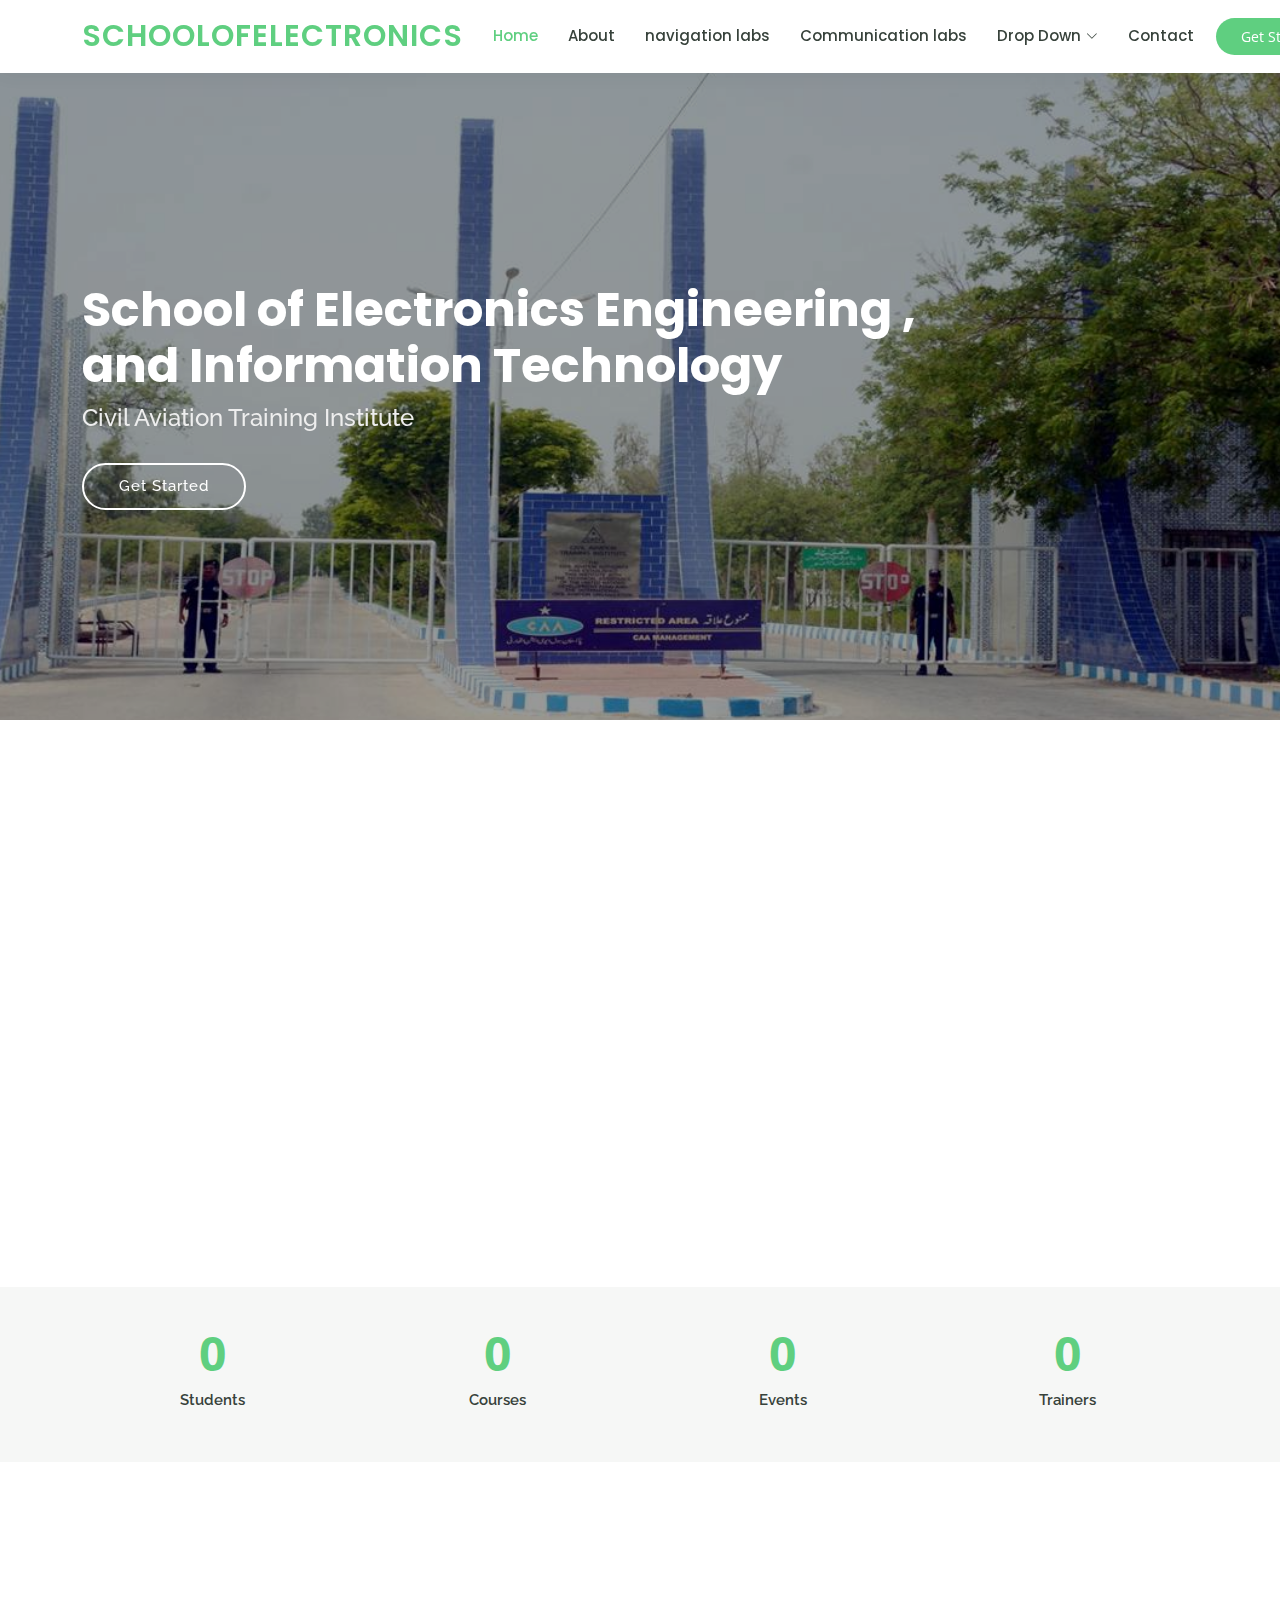
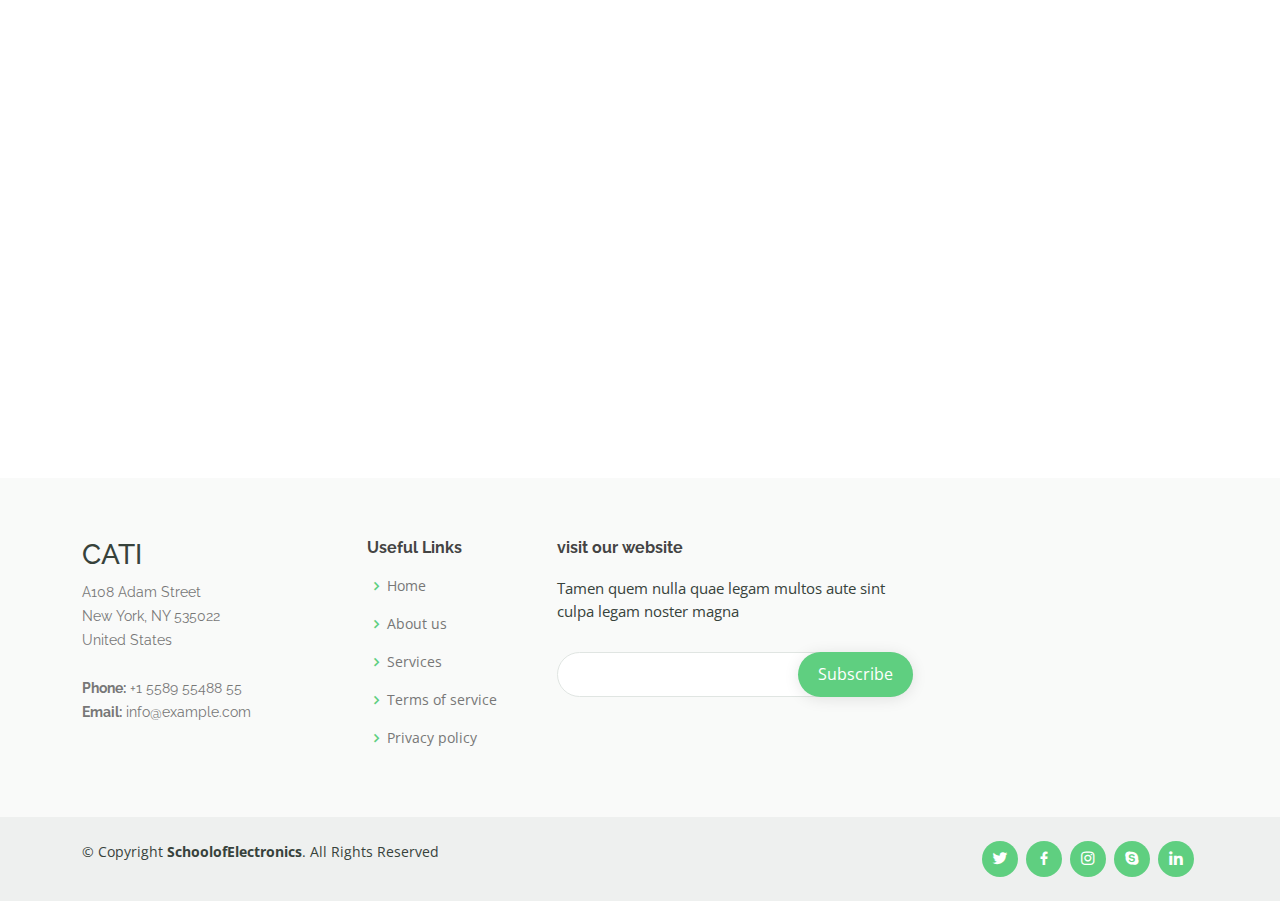
==== index.html @ e65417fb "Update index.html" ====
<!DOCTYPE html>
<html lang="en">

<head>
  <meta charset="utf-8">
  <meta content="width=device-width, initial-scale=1.0" name="viewport">

  <title>school website - Index</title>
  <meta content="" name="description">
  <meta content="" name="keywords">

  <!-- Favicons -->
  <link href="assets/img/favicon.png" rel="icon">
  <link href="assets/img/apple-touch-icon.png" rel="apple-touch-icon">

  <!-- Google Fonts -->
  <link href="https://fonts.googleapis.com/css?family=Open+Sans:300,300i,400,400i,600,600i,700,700i|Raleway:300,300i,400,400i,500,500i,600,600i,700,700i|Poppins:300,300i,400,400i,500,500i,600,600i,700,700i" rel="stylesheet">

  <!-- Vendor CSS Files -->
  <link href="assets/vendor/animate.css/animate.min.css" rel="stylesheet">
  <link href="assets/vendor/aos/aos.css" rel="stylesheet">
  <link href="assets/vendor/bootstrap/css/bootstrap.min.css" rel="stylesheet">
  <link href="assets/vendor/bootstrap-icons/bootstrap-icons.css" rel="stylesheet">
  <link href="assets/vendor/boxicons/css/boxicons.min.css" rel="stylesheet">
  <link href="assets/vendor/remixicon/remixicon.css" rel="stylesheet">
  <link href="assets/vendor/swiper/swiper-bundle.min.css" rel="stylesheet">

  <!-- Template Main CSS File -->
  <link href="assets/css/style.css" rel="stylesheet">

  <!-- =======================================================
  * Template Name: Mentor
  * Updated: Mar 10 2023 with Bootstrap v5.2.3
  * Template URL: https://bootstrapmade.com/mentor-free-education-bootstrap-theme/
  * Author: BootstrapMade.com
  * License: https://bootstrapmade.com/license/
  ======================================================== -->
</head>

<body>

  <!-- ======= Header ======= -->
  <header id="header" class="fixed-top">
    <div class="container d-flex align-items-center">

      <h1 class="logo me-auto"><a href="index.html">SchoolofElectronics</a></h1>
      <!-- Uncomment below if you prefer to use an image logo -->
      <!-- <a href="index.html" class="logo me-auto"><img src="assets/img/logo.png" alt="" class="img-fluid"></a>-->

      <nav id="navbar" class="navbar order-last order-lg-0">
        <ul>
          <li><a class="active" href="index.html">Home</a></li>
          <li><a href="about.html">About</a></li>
          <li><a href="courses.html">navigation labs</a></li>
          <li><a href="trainers.html">Communication labs</a></li>
          
          

          <li class="dropdown"><a href="#"><span>Drop Down</span> <i class="bi bi-chevron-down"></i></a>
            <ul>
              <li><a href="#">Drop Down 1</a></li>
              <li class="dropdown"><a href="#"><span>Deep Drop Down</span> <i class="bi bi-chevron-right"></i></a>
                <ul>
                  <li><a href="#">Deep Drop Down 1</a></li>
                  <li><a href="#">Deep Drop Down 2</a></li>
                  <li><a href="#">Deep Drop Down 3</a></li>
                  <li><a href="#">Deep Drop Down 4</a></li>
                  <li><a href="#">Deep Drop Down 5</a></li>
                </ul>
              </li>
              <li><a href="#">Drop Down 2</a></li>
              <li><a href="#">Drop Down 3</a></li>
              <li><a href="#">Drop Down 4</a></li>
            </ul>
          </li>
          <li><a href="contact.html">Contact</a></li>
        </ul>
        <i class="bi bi-list mobile-nav-toggle"></i>
      </nav><!-- .navbar -->

      <a href="courses.html" class="get-started-btn">Get Started</a>

    </div>
  </header><!-- End Header -->

  <!-- ======= Hero Section ======= -->
  <section id="hero" class="d-flex justify-content-center align-items-center">
    <div class="container position-relative" data-aos="zoom-in" data-aos-delay="100">
      <h1>School of Electronics Engineering ,<br>and Information Technology</h1>
      <h2>Civil Aviation Training Institute</h2>
      <a href="courses.html" class="btn-get-started">Get Started</a>
    </div>
  </section><!-- End Hero -->

  <main id="main">

    <!-- ======= About Section ======= -->
    <section id="about" class="about">
      <div class="container" data-aos="fade-up">

        <div class="row">
          <div class="col-lg-6 order-1 order-lg-2" data-aos="fade-left" data-aos-delay="100">
            <img src="assets/img/Electronics.jpg" class="img-fluid" alt="">
          </div>
          <div class="col-lg-6 pt-4 pt-lg-0 order-2 order-lg-1 content">
            <h3>Knowledge about Electronics Department.</h3>
            <p class="fst-italic">
              The School of Electronics and IT Engineering at the Civil Aviation Training Institute in Hyderabad holds a distinguished reputation. 
Trainees from across Pakistan flock to this prestigious department to pursue a multitude of courses.
 The department boasts an extensive array of cutting-edge equipment and state-of-the-art laboratories, 
complete with meticulously outfitted machinery meticulously designed to cater to aircraft-specific training needs.
            </p>
            <ul>
              <li><i class="bi bi-check-circle"></i> The labs are equipped with state-of-the-art facilities and advanced technology.</li>
              <li><i class="bi bi-check-circle"></i> Trainees benefit from a supportive and cooperative atmosphere..</li>
              <li><i class="bi bi-check-circle"></i> The department is staffed with highly qualified and experienced instructors..</li>
            </ul>
            <p>
              Don't hesitate to become a part of this esteemed organization without delay.
            </p>

          </div>
        </div>

      </div>
    </section><!-- End About Section -->

    <!-- ======= Counts Section ======= -->
    <section id="counts" class="counts section-bg">
      <div class="container">

        <div class="row counters">

          <div class="col-lg-3 col-6 text-center">
            <span data-purecounter-start="0" data-purecounter-end="1232" data-purecounter-duration="1" class="purecounter"></span>
            <p>Students</p>
          </div>

          <div class="col-lg-3 col-6 text-center">
            <span data-purecounter-start="0" data-purecounter-end="64" data-purecounter-duration="1" class="purecounter"></span>
            <p>Courses</p>
          </div>

          <div class="col-lg-3 col-6 text-center">
            <span data-purecounter-start="0" data-purecounter-end="42" data-purecounter-duration="1" class="purecounter"></span>
            <p>Events</p>
          </div>

          <div class="col-lg-3 col-6 text-center">
            <span data-purecounter-start="0" data-purecounter-end="15" data-purecounter-duration="1" class="purecounter"></span>
            <p>Trainers</p>
          </div>

        </div>

      </div>
    </section><!-- End Counts Section -->

    <!-- ======= Why Us Section ======= -->
    <section id="why-us" class="why-us">
      <div class="container" data-aos="fade-up">

        <div class="row">
          <div class="col-lg-4 d-flex align-items-stretch">
            <div class="content">
              <h3>Why Choose Electronics Department?</h3>
              <p>
                The Electronics and IT Engineering department at the Civil Aviation Training Institute offers compelling reasons to choose it.
 Firstly, the department focuses on electronics and IT engineering specifically tailored for the civil aviation industry, 
providing you with skills directly applicable to aviation technology. 
              </p>
              <div class="text-center">
                <a href="about.html" class="more-btn">Learn More <i class="bx bx-chevron-right"></i></a>
              </div>
            </div>
          </div>
          <div class="col-lg-8 d-flex align-items-stretch" data-aos="zoom-in" data-aos-delay="100">
            <div class="icon-boxes d-flex flex-column justify-content-center">
              <div class="row">
                <div class="col-xl-4 d-flex align-items-stretch">
                  <div class="icon-box mt-4 mt-xl-0">
                    <i class="bx bx-receipt"></i>
                    <h4>Labs and Equipments</h4>
                    <p>Consequuntur sunt aut quasi enim aliquam quae harum pariatur laboris nisi aliquip</p>
                  </div>
                </div>
                <div class="col-xl-4 d-flex align-items-stretch">
                  <div class="icon-box mt-4 mt-xl-0">
                    <i class="bx bx-cube-alt"></i>
                    <h4>instructors</h4>
                    <p>Excepteur sint occaecat cupidatat non proident, sunt in culpa qui officia deserunt</p>
                  </div>
                </div>
                <div class="col-xl-4 d-flex align-items-stretch">
                  <div class="icon-box mt-4 mt-xl-0">
                    <i class="bx bx-images"></i>
                    <h4>Courses</h4>
                    <p>Aut suscipit aut cum nemo deleniti aut omnis. Doloribus  maiores omnis facere</p>
                  </div>
                </div>
              </div>
            </div><!-- End .content-->
          </div>
        </div>

      </div>
    </section><!-- End Why Us Section -->

    
    

         


        </div>

      </div>
    </section><!-- End Popular Courses Section -->

    

  </main><!-- End #main -->

  <!-- ======= Footer ======= -->
  <footer id="footer">

    <div class="footer-top">
      <div class="container">
        <div class="row">

          <div class="col-lg-3 col-md-6 footer-contact">
            <h3>CATI</h3>
            <p>
              A108 Adam Street <br>
              New York, NY 535022<br>
              United States <br><br>
              <strong>Phone:</strong> +1 5589 55488 55<br>
              <strong>Email:</strong> info@example.com<br>
            </p>
          </div>

          <div class="col-lg-2 col-md-6 footer-links">
            <h4>Useful Links</h4>
            <ul>
              <li><i class="bx bx-chevron-right"></i> <a href="#">Home</a></li>
              <li><i class="bx bx-chevron-right"></i> <a href="#">About us</a></li>
              <li><i class="bx bx-chevron-right"></i> <a href="#">Services</a></li>
              <li><i class="bx bx-chevron-right"></i> <a href="#">Terms of service</a></li>
              <li><i class="bx bx-chevron-right"></i> <a href="#">Privacy policy</a></li>
            </ul>
          </div>

        

          <div class="col-lg-4 col-md-6 footer-newsletter">
            <h4>visit our website</h4>
            <p>Tamen quem nulla quae legam multos aute sint culpa legam noster magna</p>
            <form action="" method="post">
              <input type="email" name="email"><input type="submit" value="Subscribe">
            </form>
          </div>

        </div>
      </div>
    </div>

    <div class="container d-md-flex py-4">

      <div class="me-md-auto text-center text-md-start">
        <div class="copyright">
          &copy; Copyright <strong><span>SchoolofElectronics</span></strong>. All Rights Reserved
        </div>
        <div class="credits">
          <!-- All the links in the footer should remain intact. -->
          <!-- You can delete the links only if you purchased the pro version. -->
          <!-- Licensing information: https://bootstrapmade.com/license/ -->
          <!-- Purchase the pro version with working PHP/AJAX contact form: https://bootstrapmade.com/mentor-free-education-bootstrap-theme/ -->
        
        </div>
      </div>
      <div class="social-links text-center text-md-right pt-3 pt-md-0">
        <a href="#" class="twitter"><i class="bx bxl-twitter"></i></a>
        <a href="#" class="facebook"><i class="bx bxl-facebook"></i></a>
        <a href="#" class="instagram"><i class="bx bxl-instagram"></i></a>
        <a href="#" class="google-plus"><i class="bx bxl-skype"></i></a>
        <a href="#" class="linkedin"><i class="bx bxl-linkedin"></i></a>
      </div>
    </div>
  </footer><!-- End Footer -->

  <div id="preloader"></div>
  <a href="#" class="back-to-top d-flex align-items-center justify-content-center"><i class="bi bi-arrow-up-short"></i></a>

  <!-- Vendor JS Files -->
  <script src="assets/vendor/purecounter/purecounter_vanilla.js"></script>
  <script src="assets/vendor/aos/aos.js"></script>
  <script src="assets/vendor/bootstrap/js/bootstrap.bundle.min.js"></script>
  <script src="assets/vendor/swiper/swiper-bundle.min.js"></script>
  <script src="assets/vendor/php-email-form/validate.js"></script>

  <!-- Template Main JS File -->
  <script src="assets/js/main.js"></script>

</body>

</html>
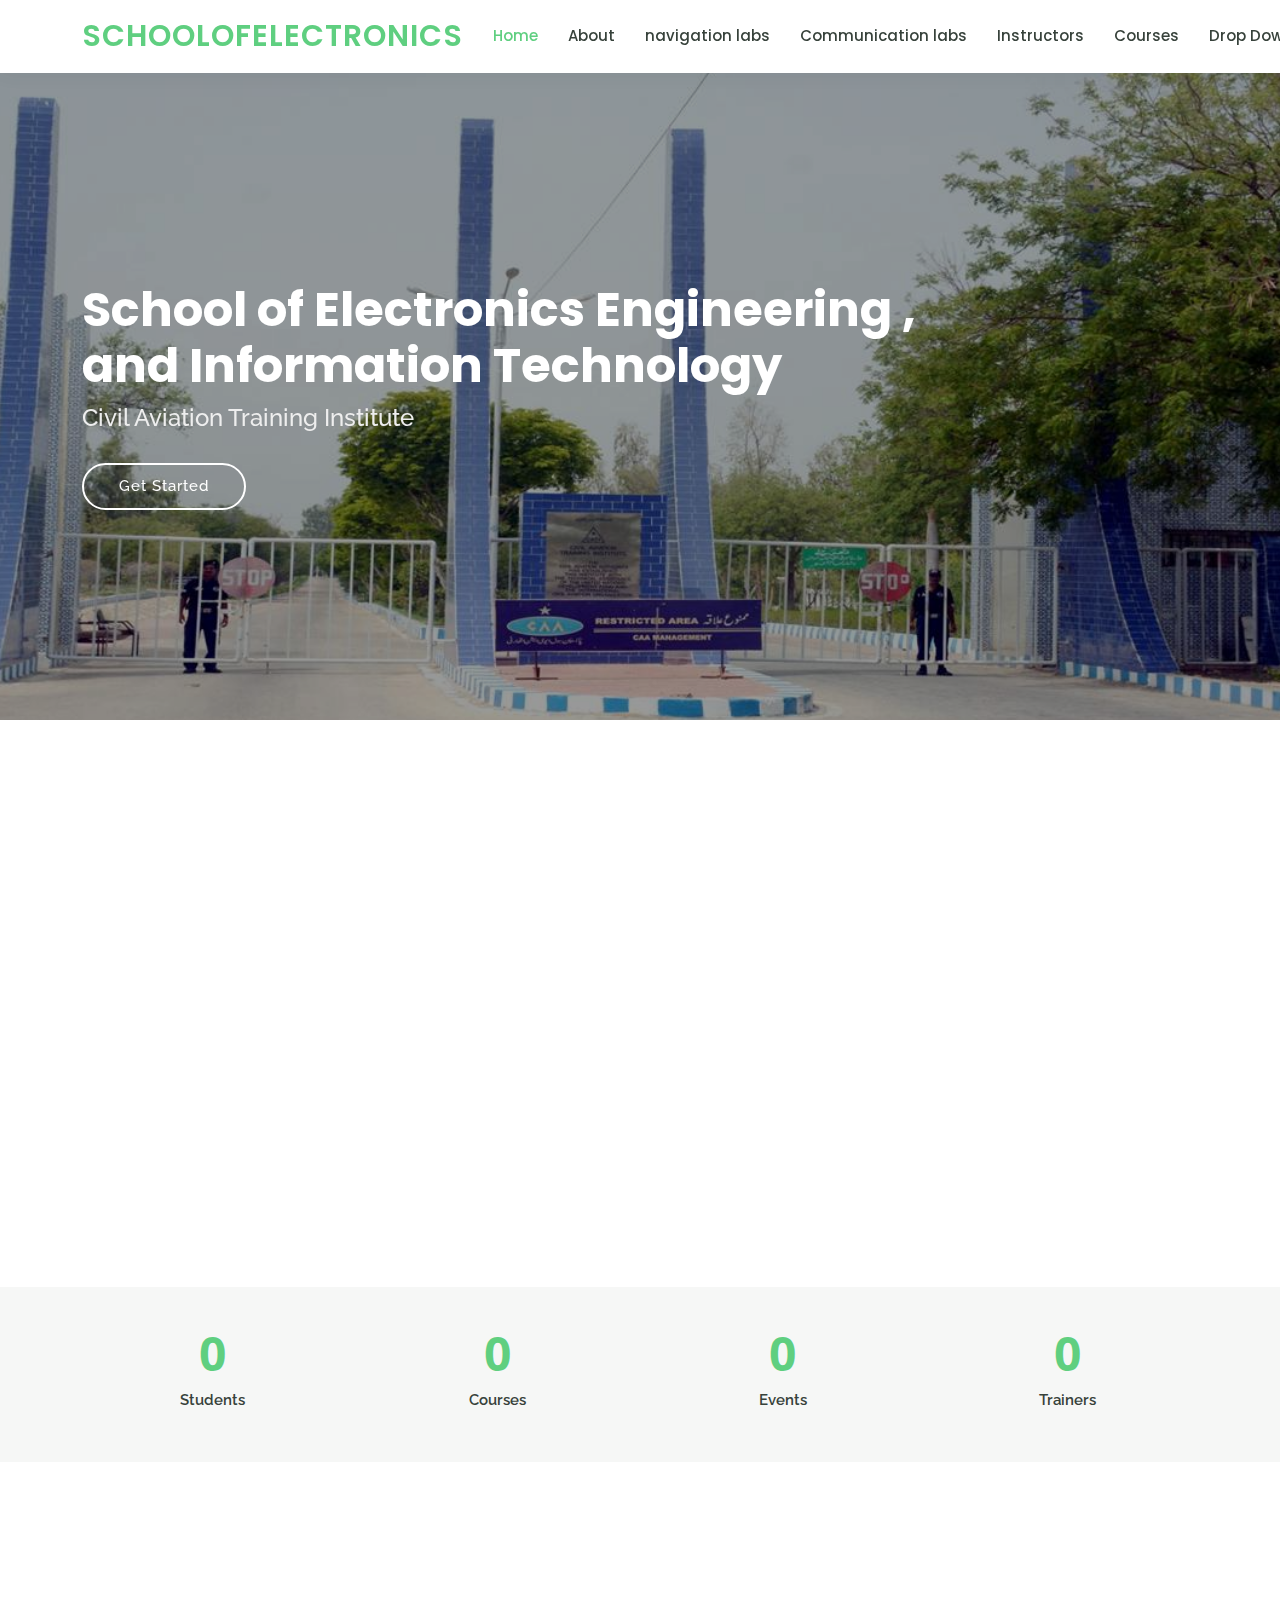
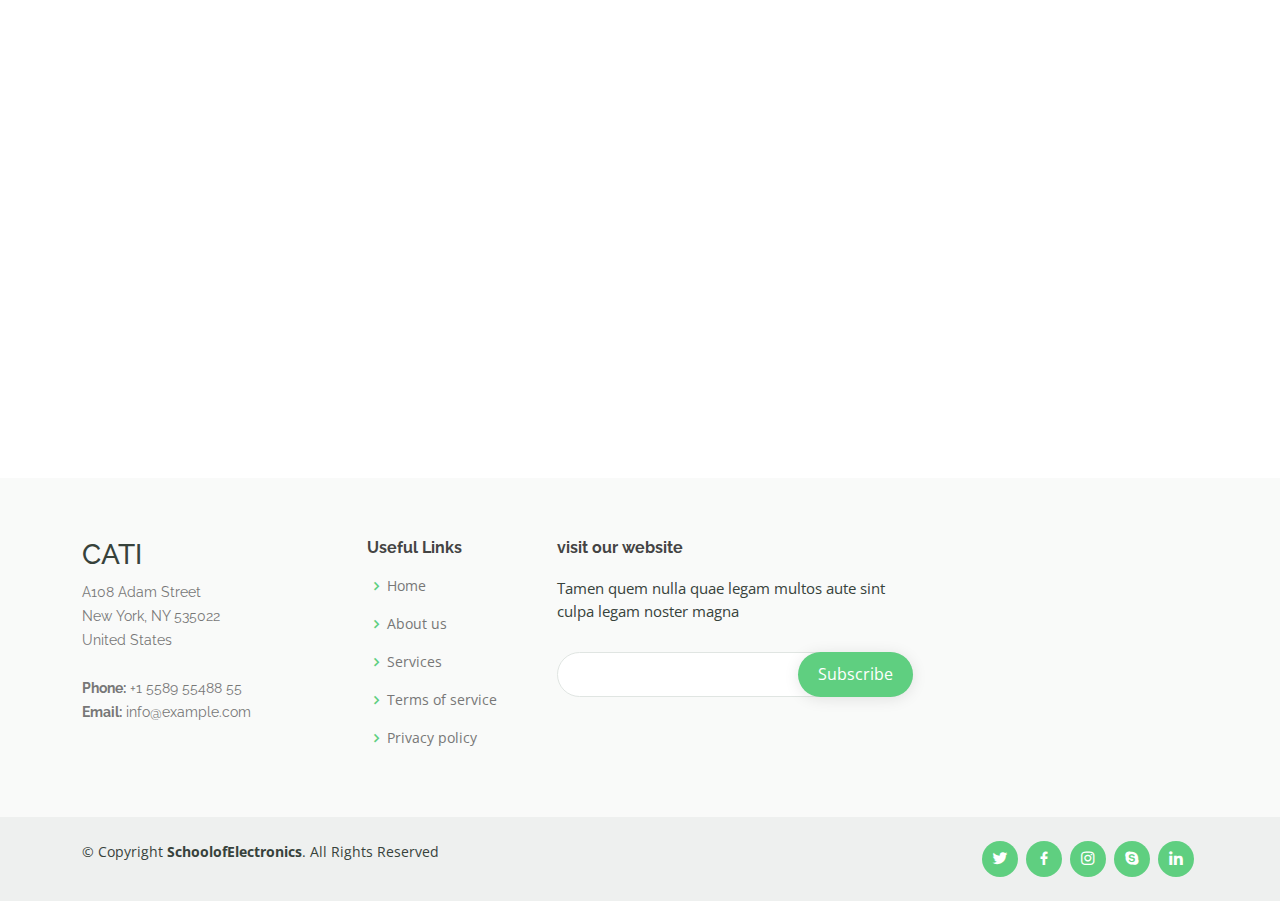
==== commit 1b4df0ef: "Update index.html" ====
--- a/index.html
+++ b/index.html
@@ -53,7 +53,8 @@
           <li><a href="about.html">About</a></li>
           <li><a href="courses.html">navigation labs</a></li>
           <li><a href="trainers.html">Communication labs</a></li>
-          
+           <li><a href="instructors.html">Instructors</a></li>
+           <li><a href="newcourses.html">Courses</a></li>
           
 
           <li class="dropdown"><a href="#"><span>Drop Down</span> <i class="bi bi-chevron-down"></i></a>
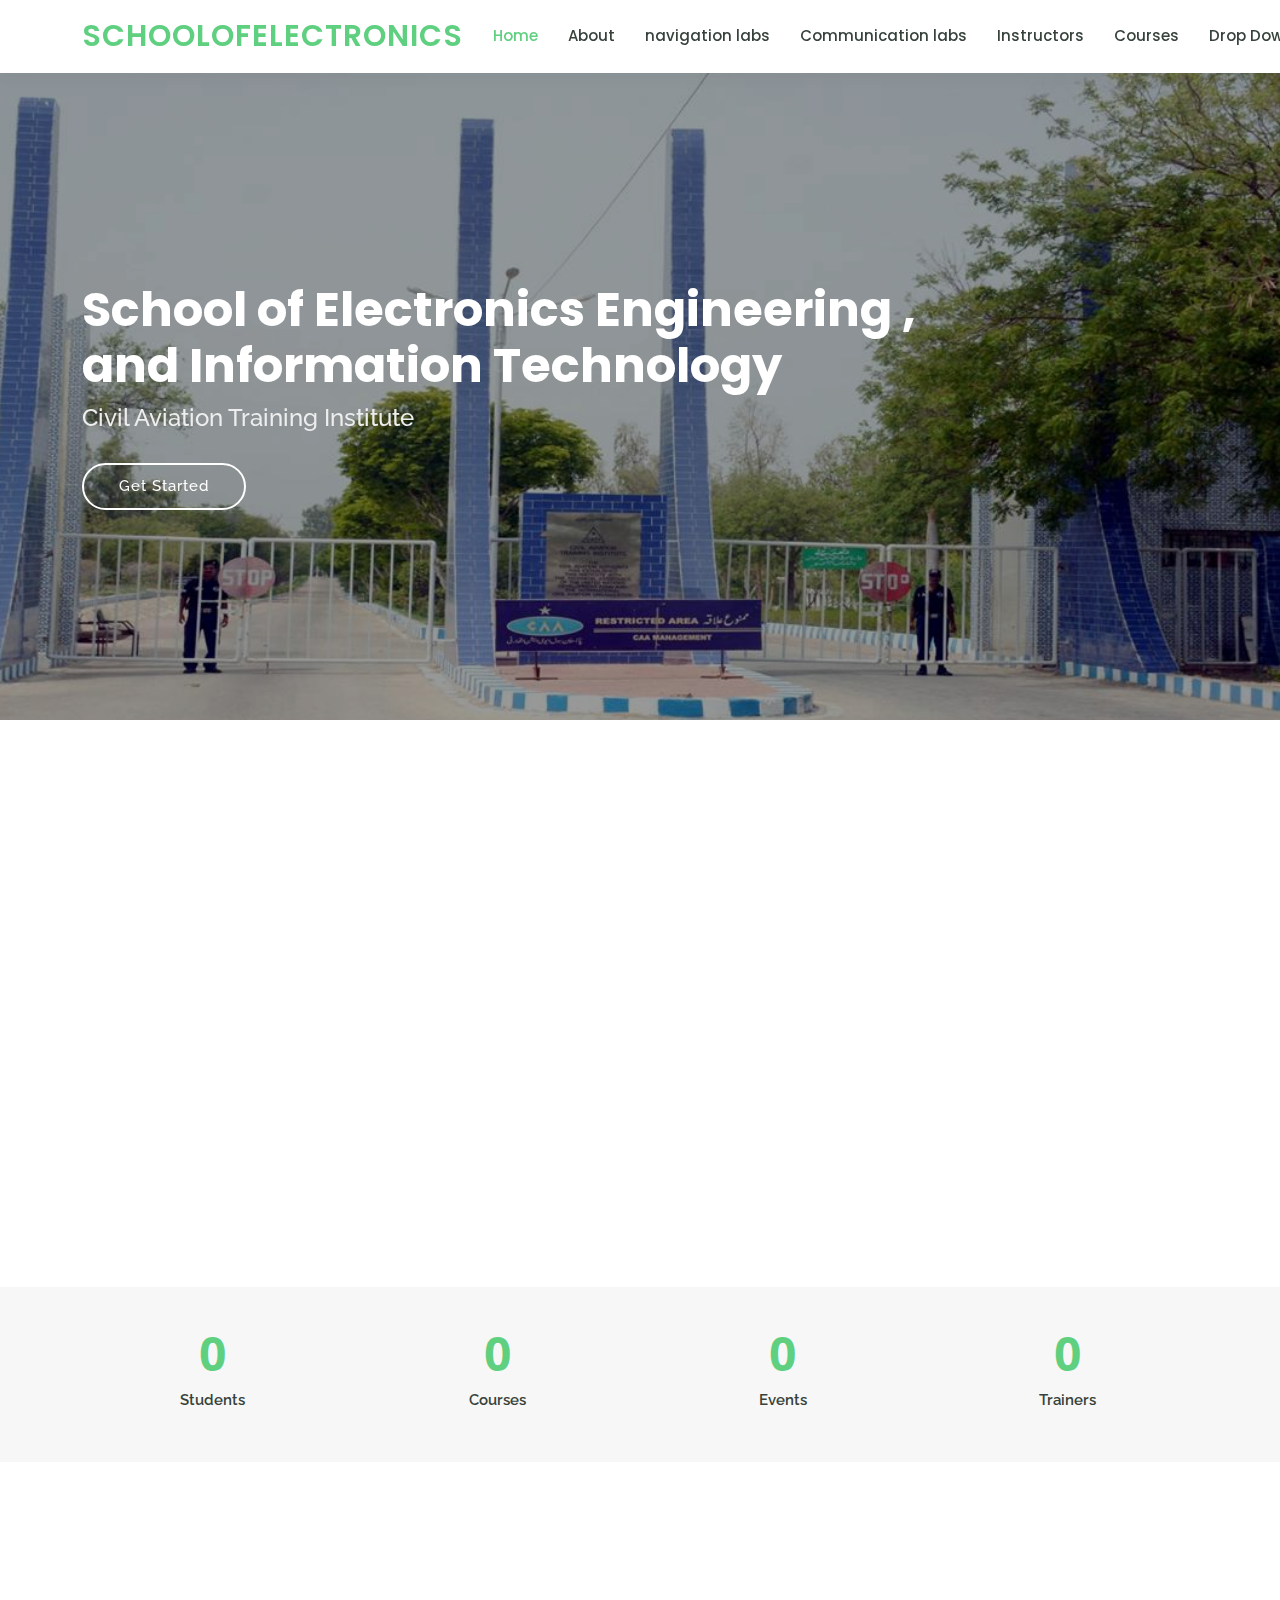
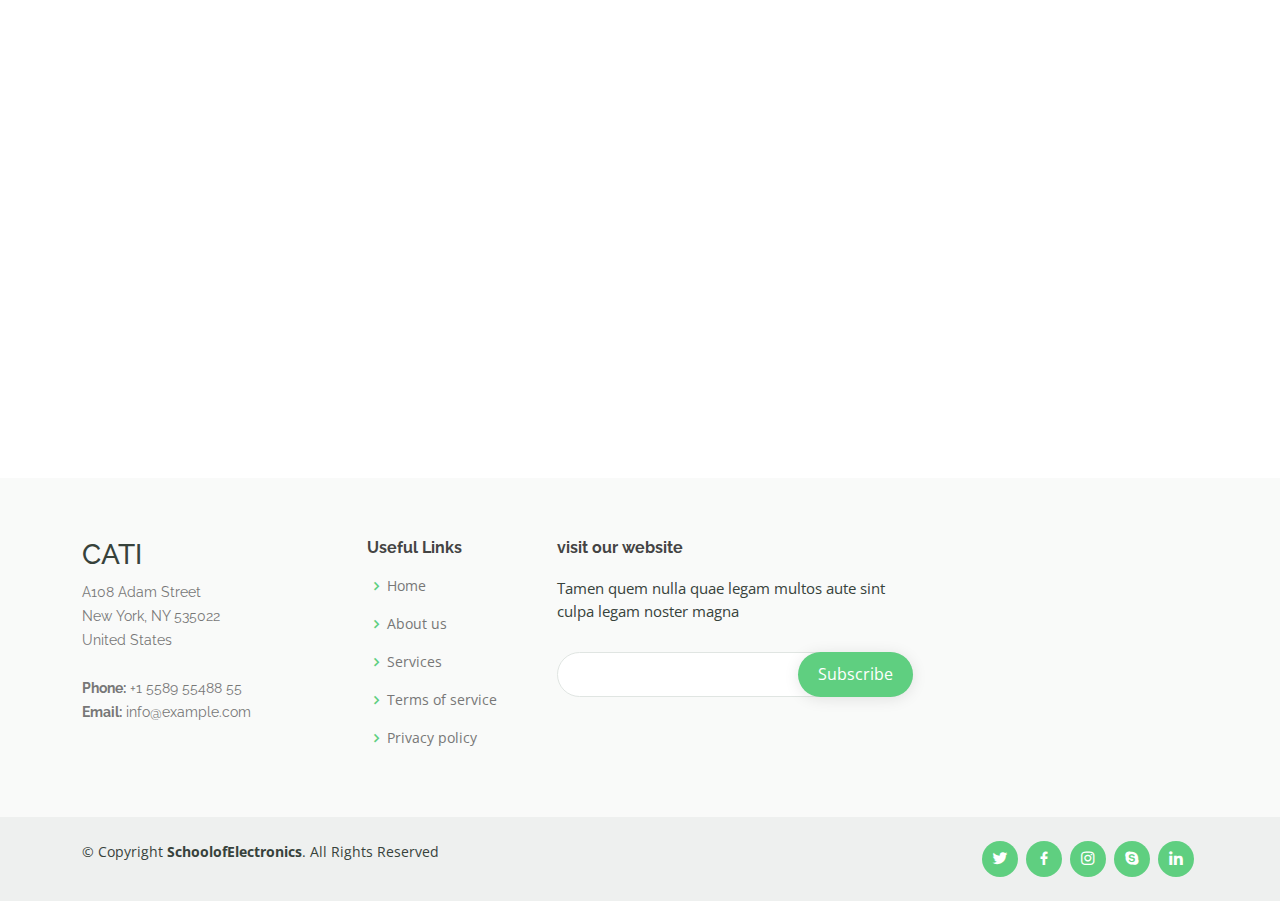
==== commit 93e5abdd: "Update index.html" ====
--- a/index.html
+++ b/index.html
@@ -53,8 +53,8 @@
           <li><a href="about.html">About</a></li>
           <li><a href="courses.html">navigation labs</a></li>
           <li><a href="trainers.html">Communication labs</a></li>
-           <li><a href="instructors.html">Instructors</a></li>
-           <li><a href="newcourses.html">Courses</a></li>
+           <li><a href="instructor.html.html">Instructors</a></li>
+           <li><a href="newcourses.html.html">Courses</a></li>
           
 
           <li class="dropdown"><a href="#"><span>Drop Down</span> <i class="bi bi-chevron-down"></i></a>
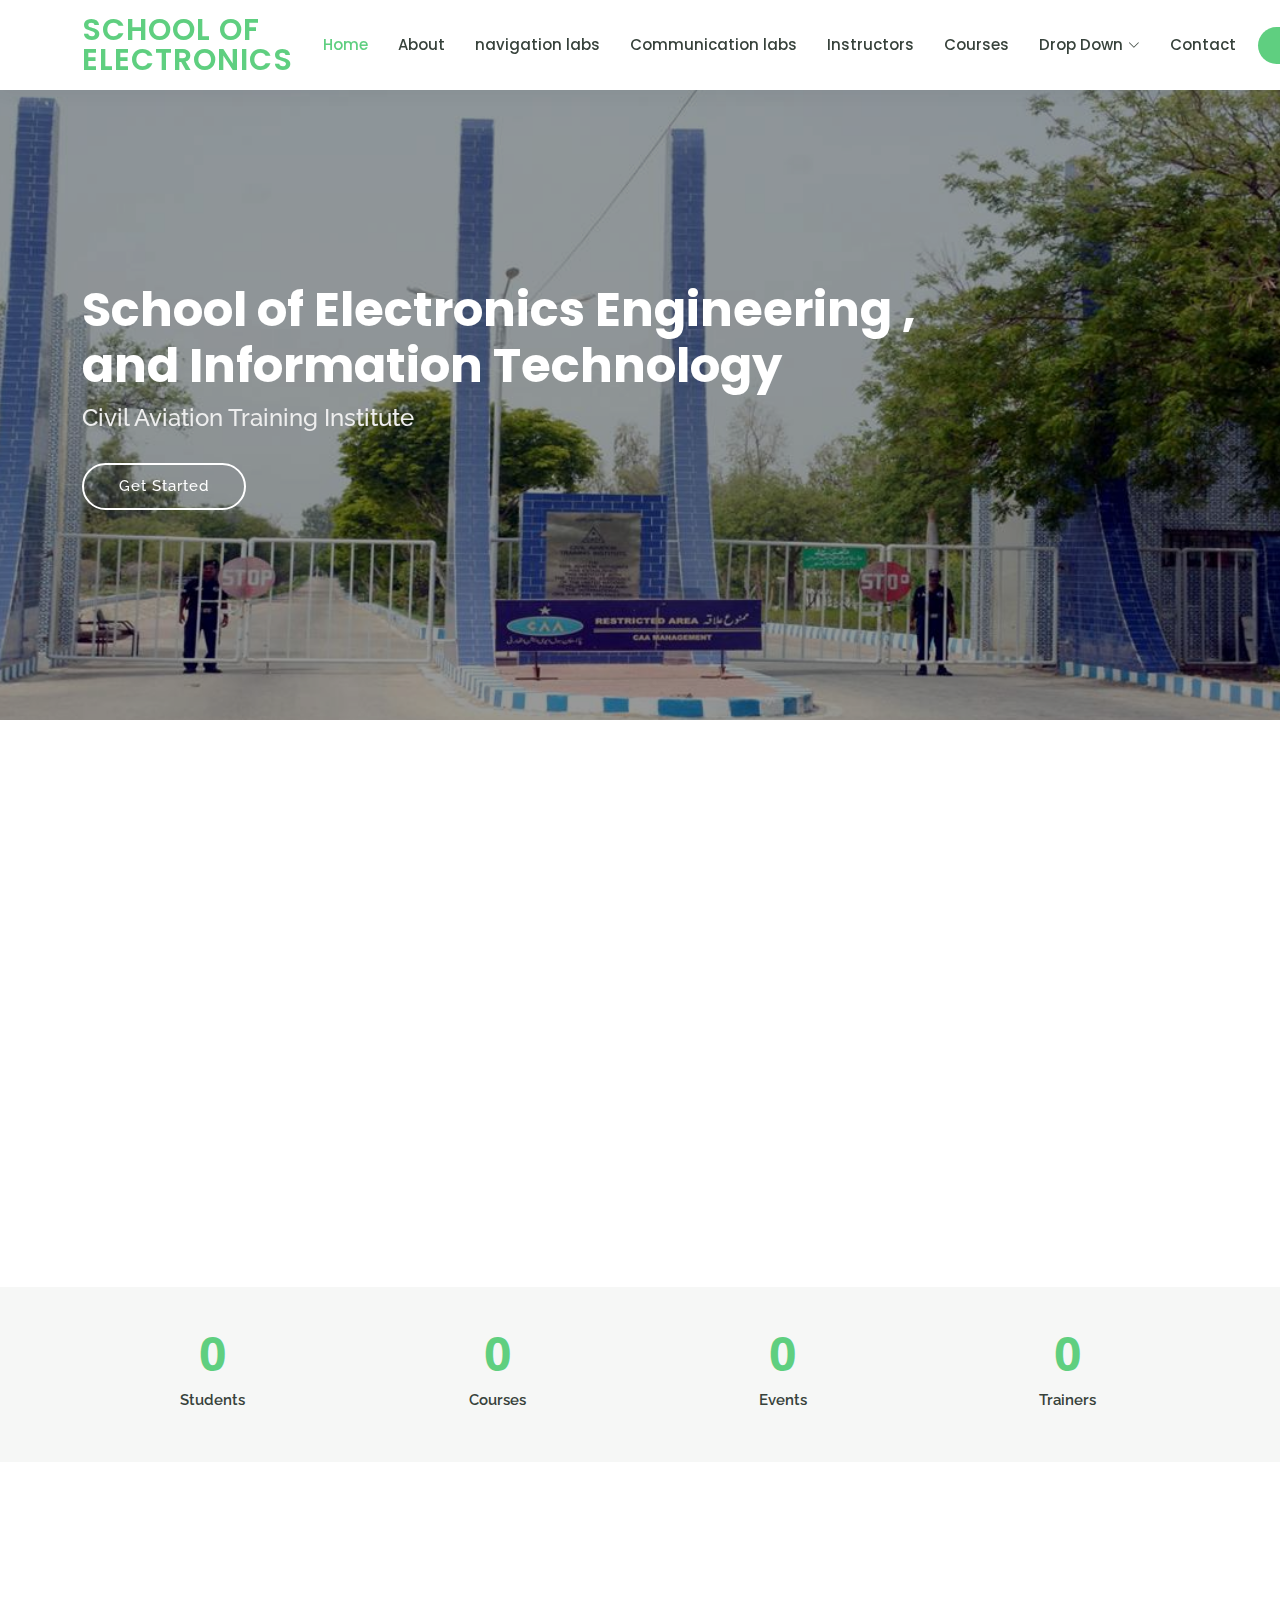
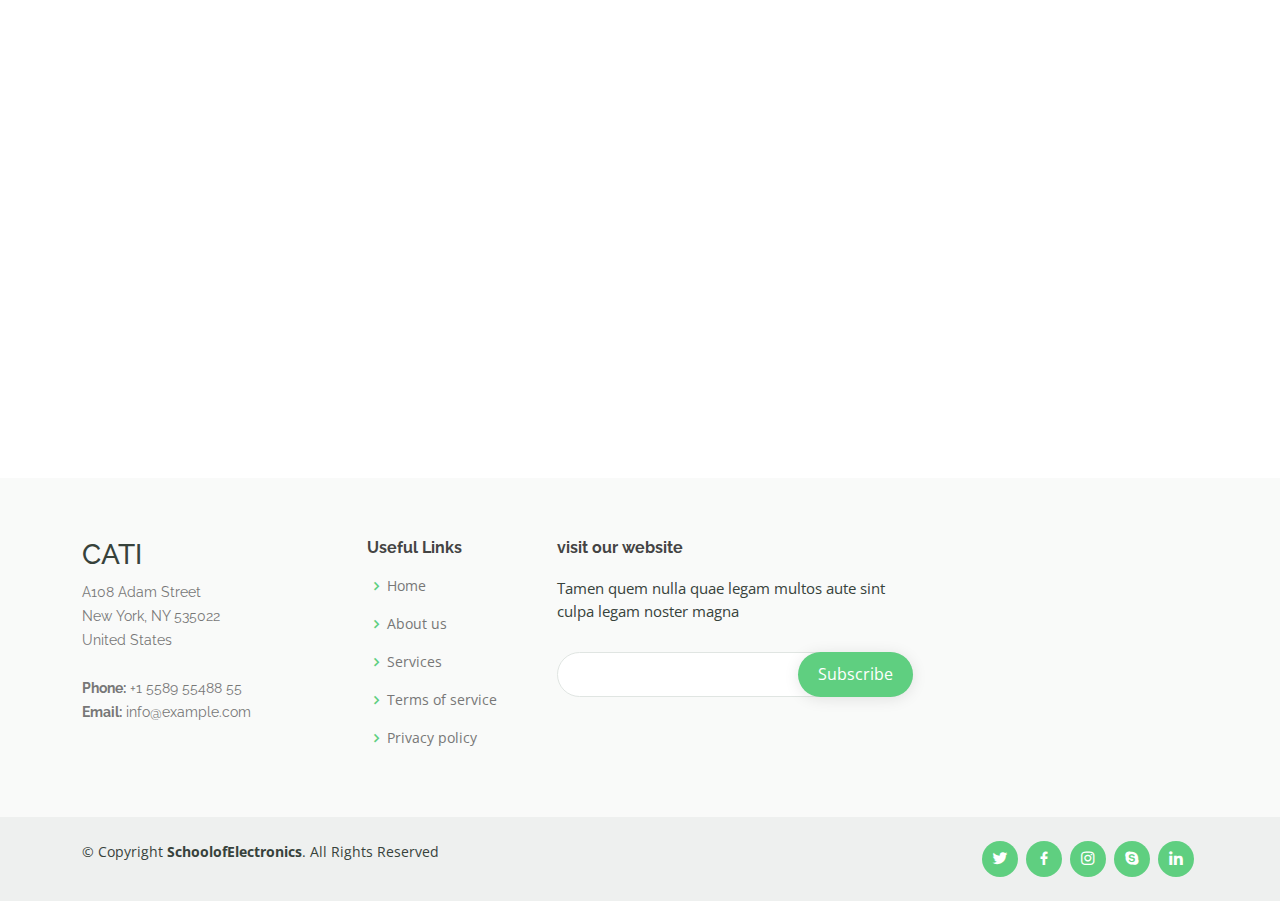
==== commit 07277e01: "Update index.html" ====
--- a/index.html
+++ b/index.html
@@ -43,7 +43,7 @@
   <header id="header" class="fixed-top">
     <div class="container d-flex align-items-center">
 
-      <h1 class="logo me-auto"><a href="index.html">SchoolofElectronics</a></h1>
+      <h1 class="logo me-auto"><a href="index.html">School of Electronics</a></h1>
       <!-- Uncomment below if you prefer to use an image logo -->
       <!-- <a href="index.html" class="logo me-auto"><img src="assets/img/logo.png" alt="" class="img-fluid"></a>-->
 
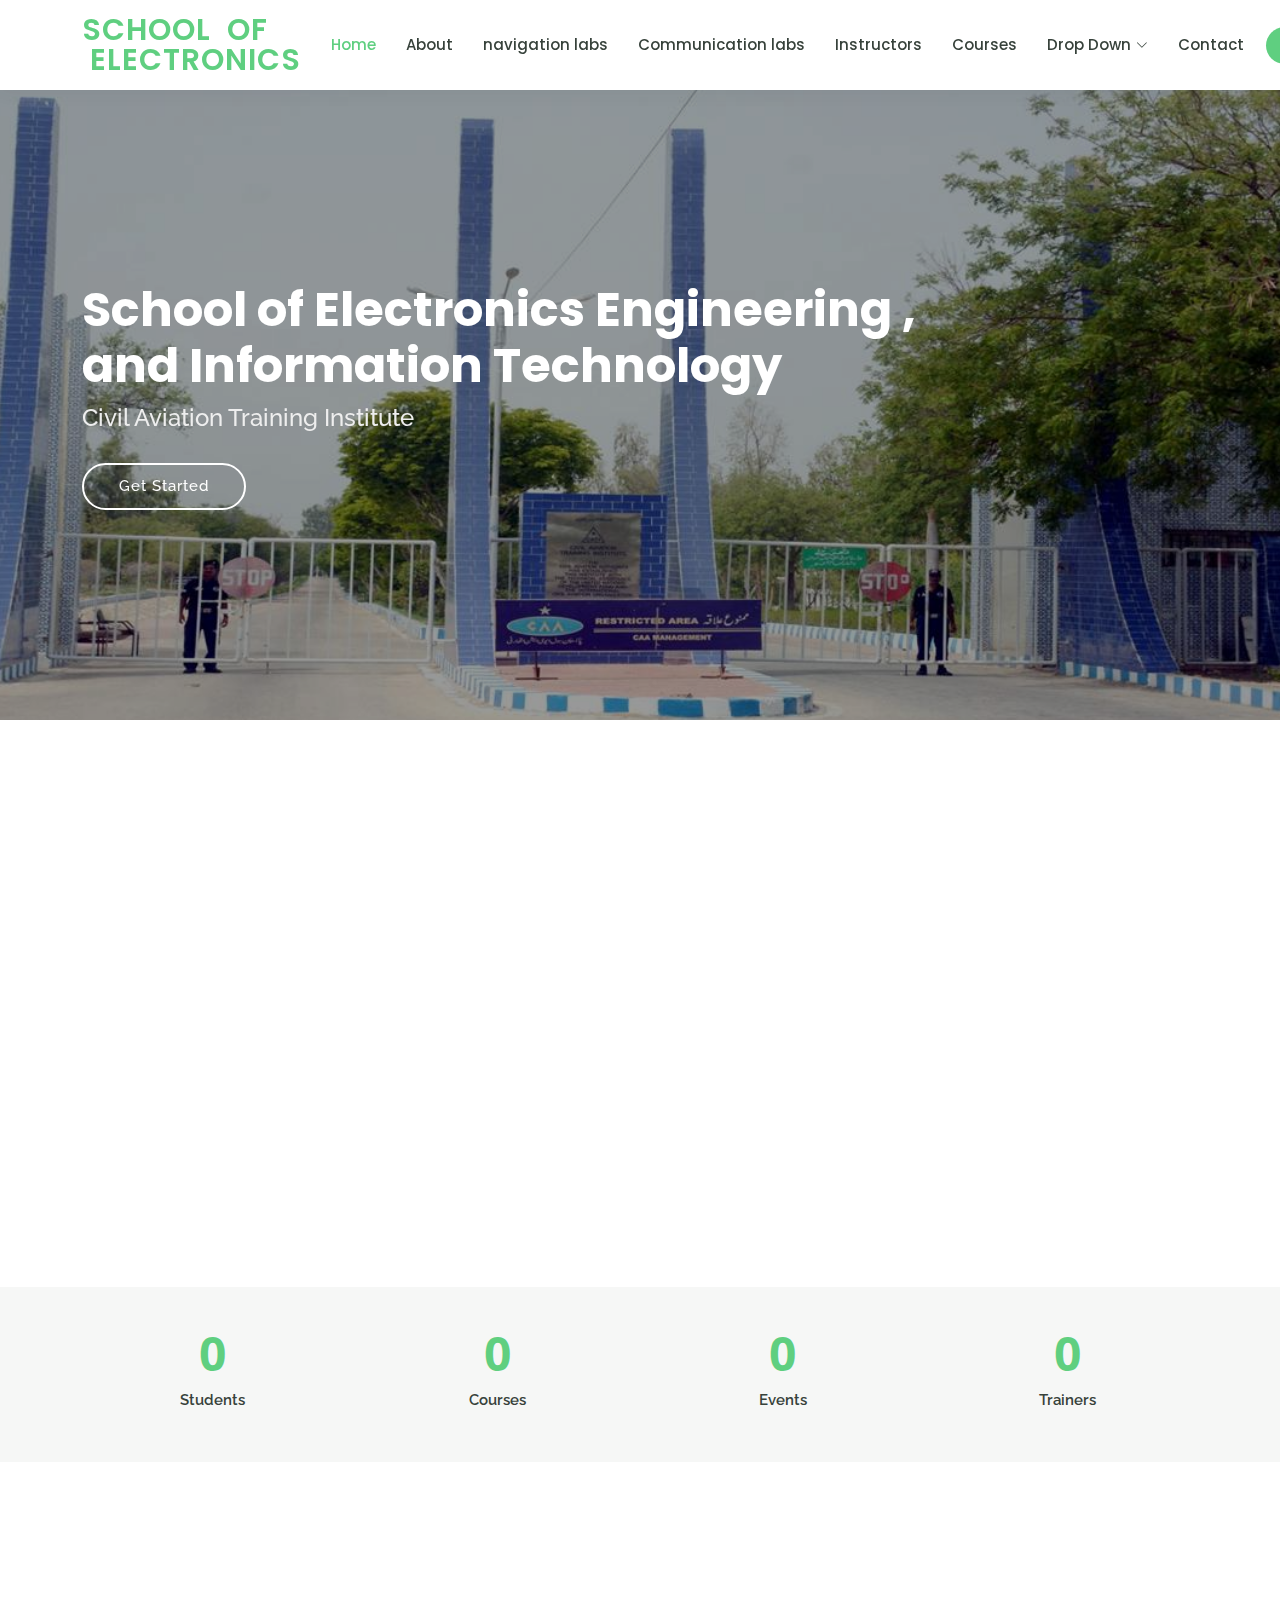
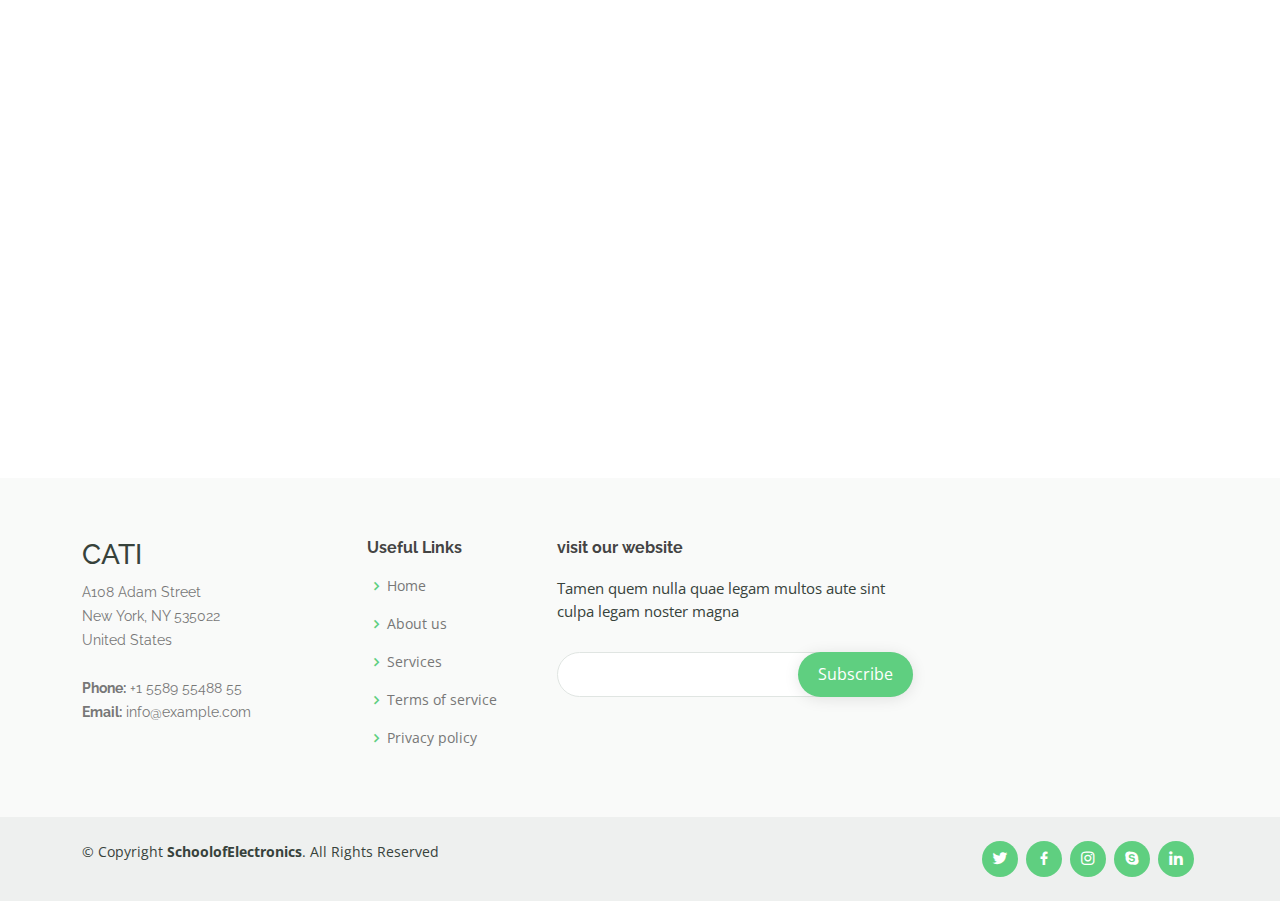
==== commit d104b543: "Update index.html" ====
--- a/index.html
+++ b/index.html
@@ -43,7 +43,7 @@
   <header id="header" class="fixed-top">
     <div class="container d-flex align-items-center">
 
-      <h1 class="logo me-auto"><a href="index.html">School of Electronics</a></h1>
+      <h1 class="logo me-auto"><a href="index.html">School &nbspof &nbspElectronics</a></h1>
       <!-- Uncomment below if you prefer to use an image logo -->
       <!-- <a href="index.html" class="logo me-auto"><img src="assets/img/logo.png" alt="" class="img-fluid"></a>-->
 
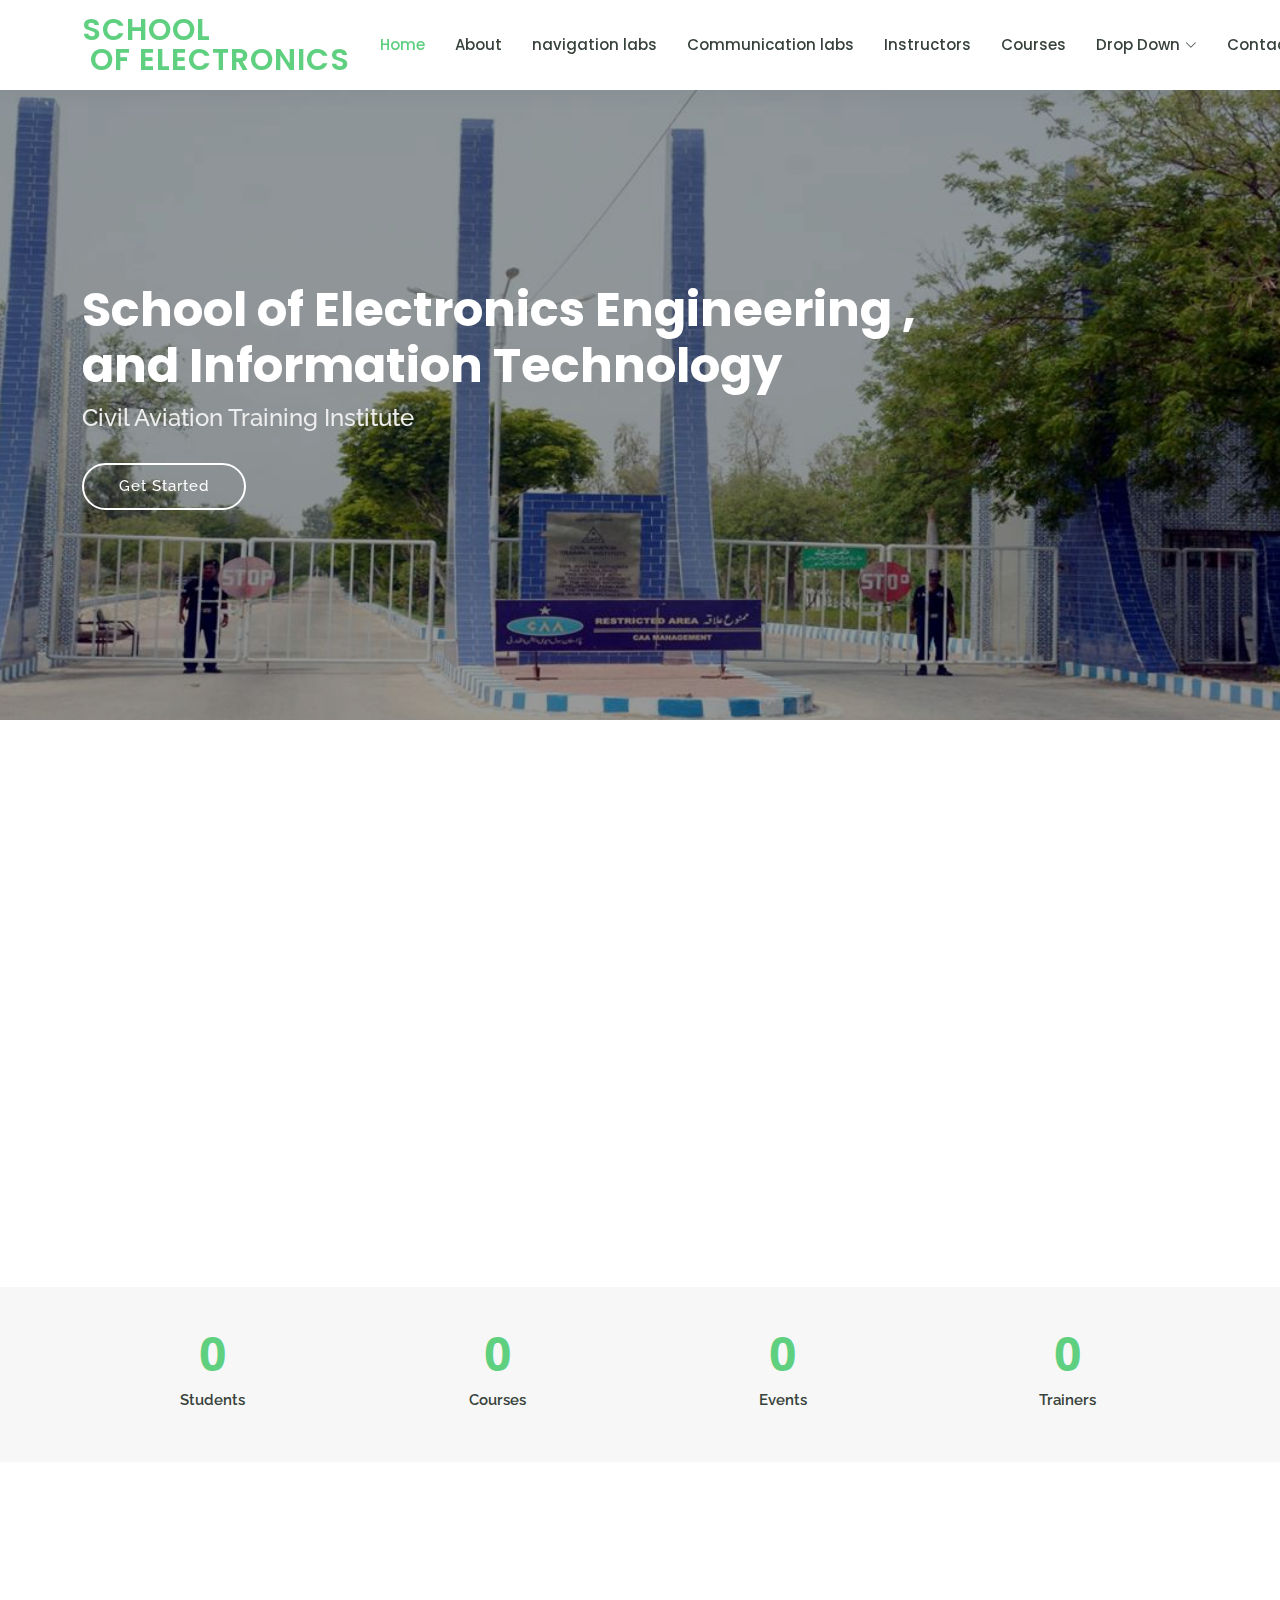
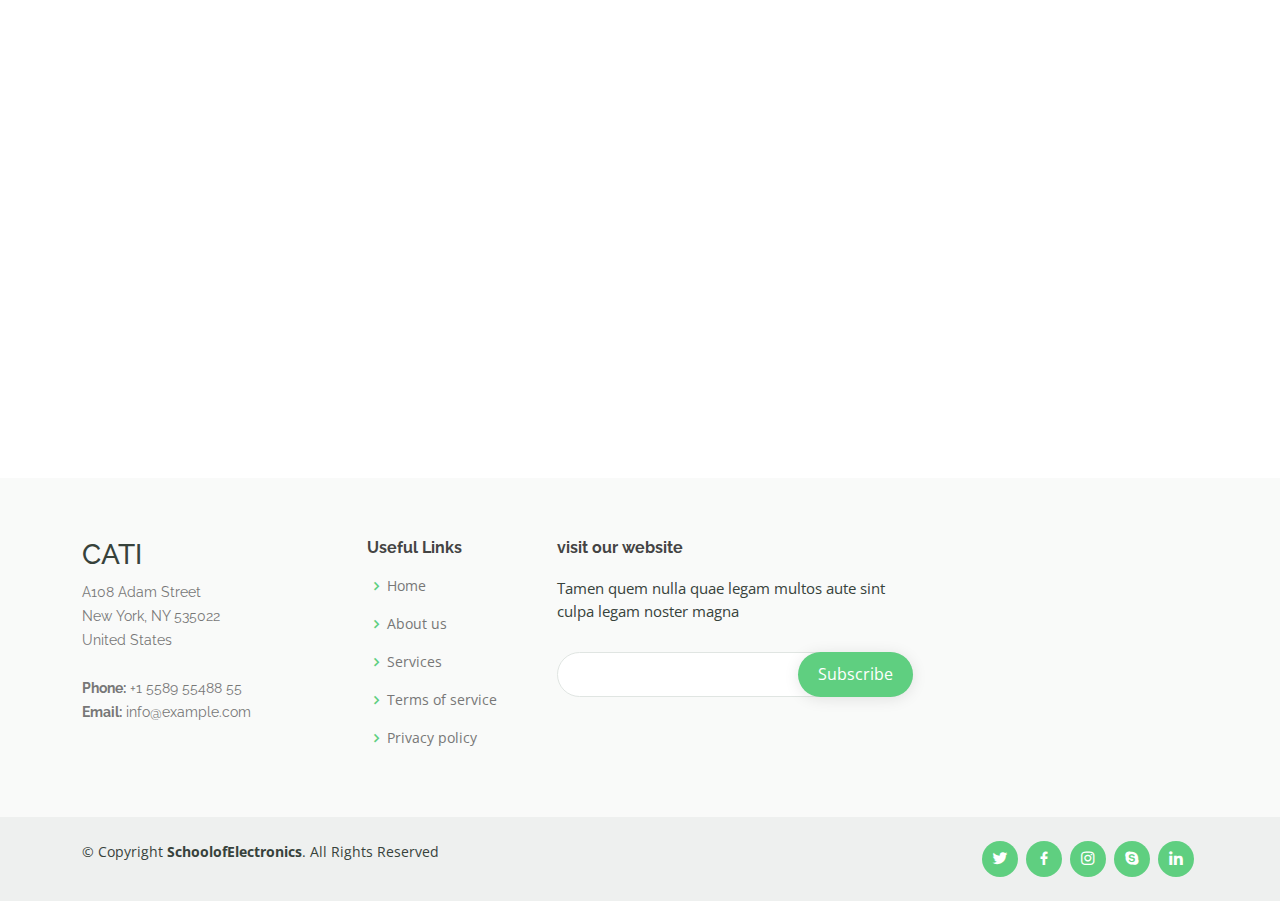
==== commit da58986a: "Update index.html" ====
--- a/index.html
+++ b/index.html
@@ -43,7 +43,7 @@
   <header id="header" class="fixed-top">
     <div class="container d-flex align-items-center">
 
-      <h1 class="logo me-auto"><a href="index.html">School &nbspof &nbspElectronics</a></h1>
+      <h1 class="logo me-auto"><a href="index.html">School &nbspof&nbspElectronics</a></h1>
       <!-- Uncomment below if you prefer to use an image logo -->
       <!-- <a href="index.html" class="logo me-auto"><img src="assets/img/logo.png" alt="" class="img-fluid"></a>-->
 
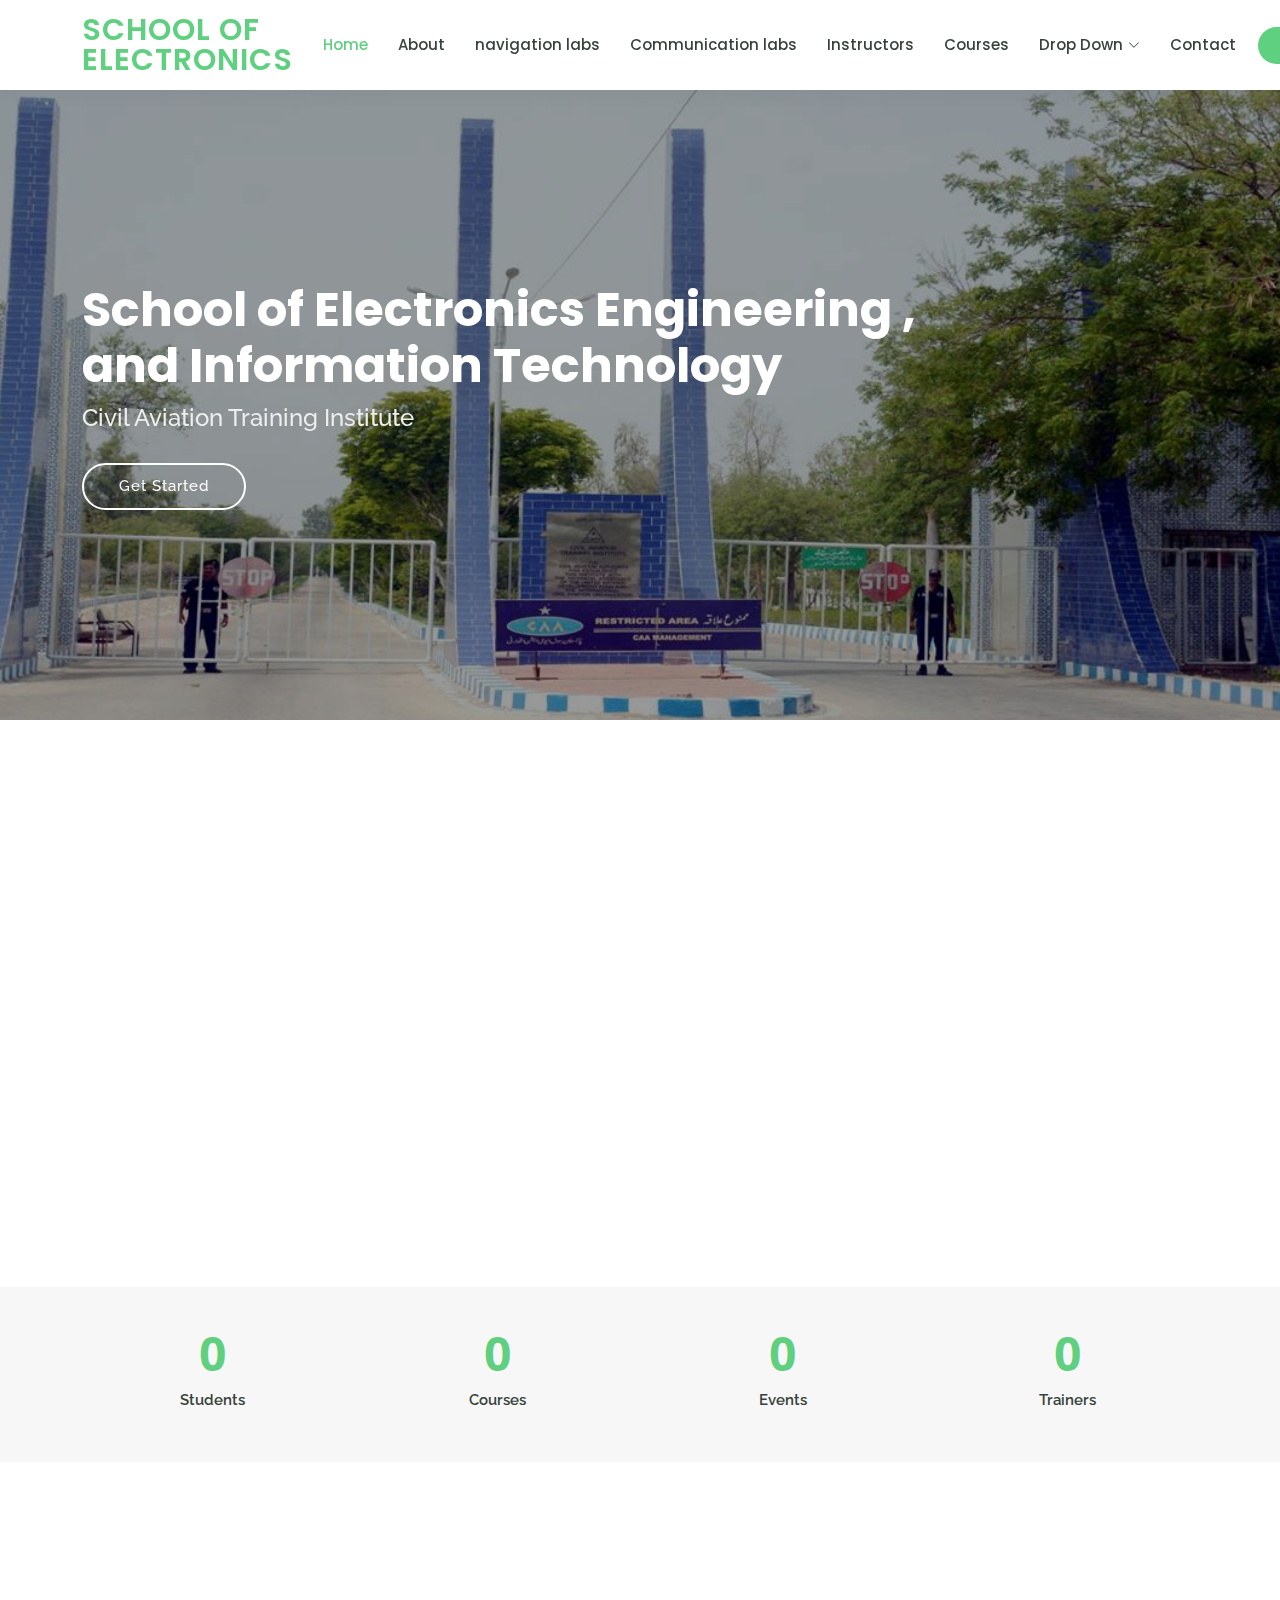
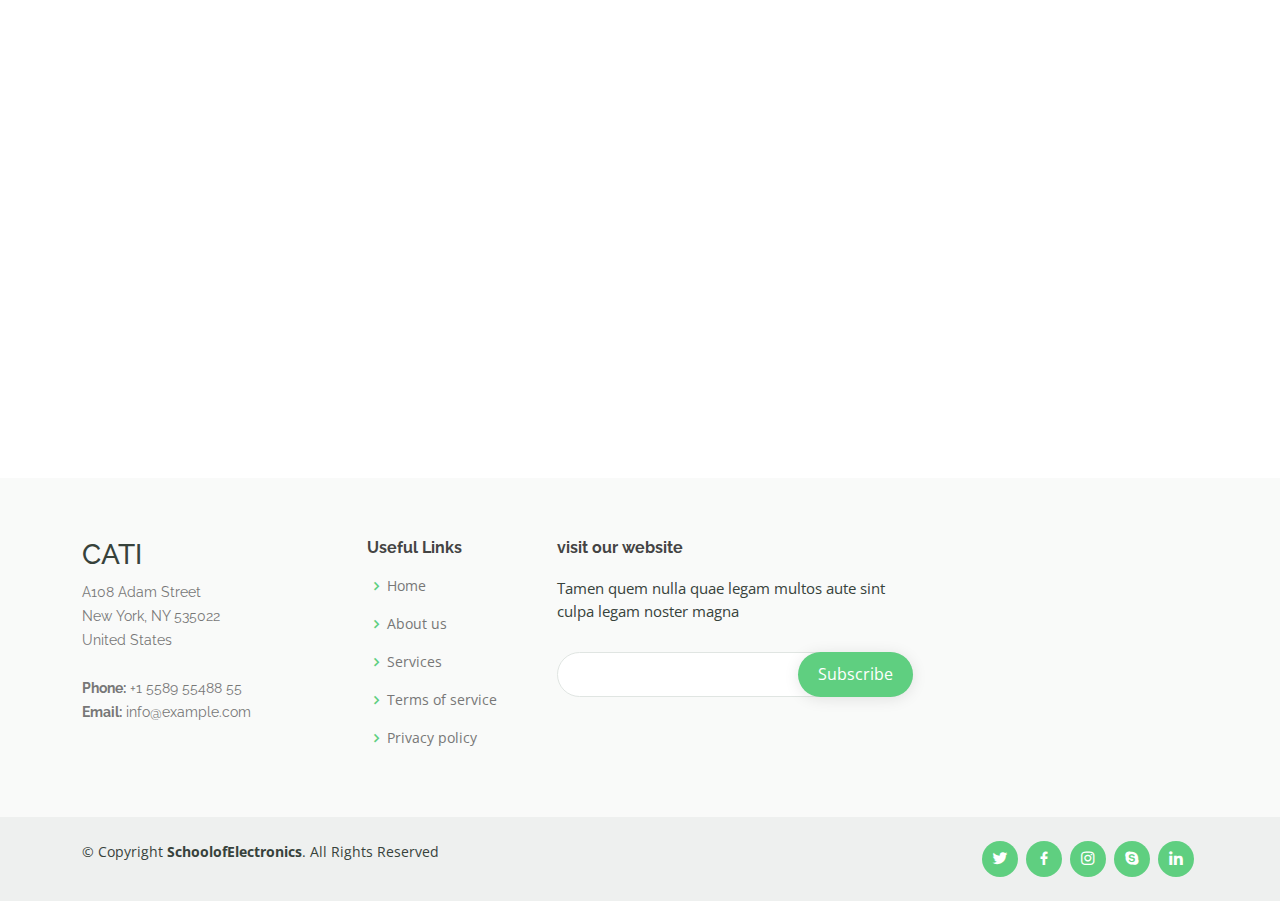
==== commit d6ebc55d: "Update index.html" ====
--- a/index.html
+++ b/index.html
@@ -43,7 +43,7 @@
   <header id="header" class="fixed-top">
     <div class="container d-flex align-items-center">
 
-      <h1 class="logo me-auto"><a href="index.html">School &nbspof&nbspElectronics</a></h1>
+      <h1 class="logo me-auto"><a href="index.html">School of Electronics</a></h1>
       <!-- Uncomment below if you prefer to use an image logo -->
       <!-- <a href="index.html" class="logo me-auto"><img src="assets/img/logo.png" alt="" class="img-fluid"></a>-->
 
